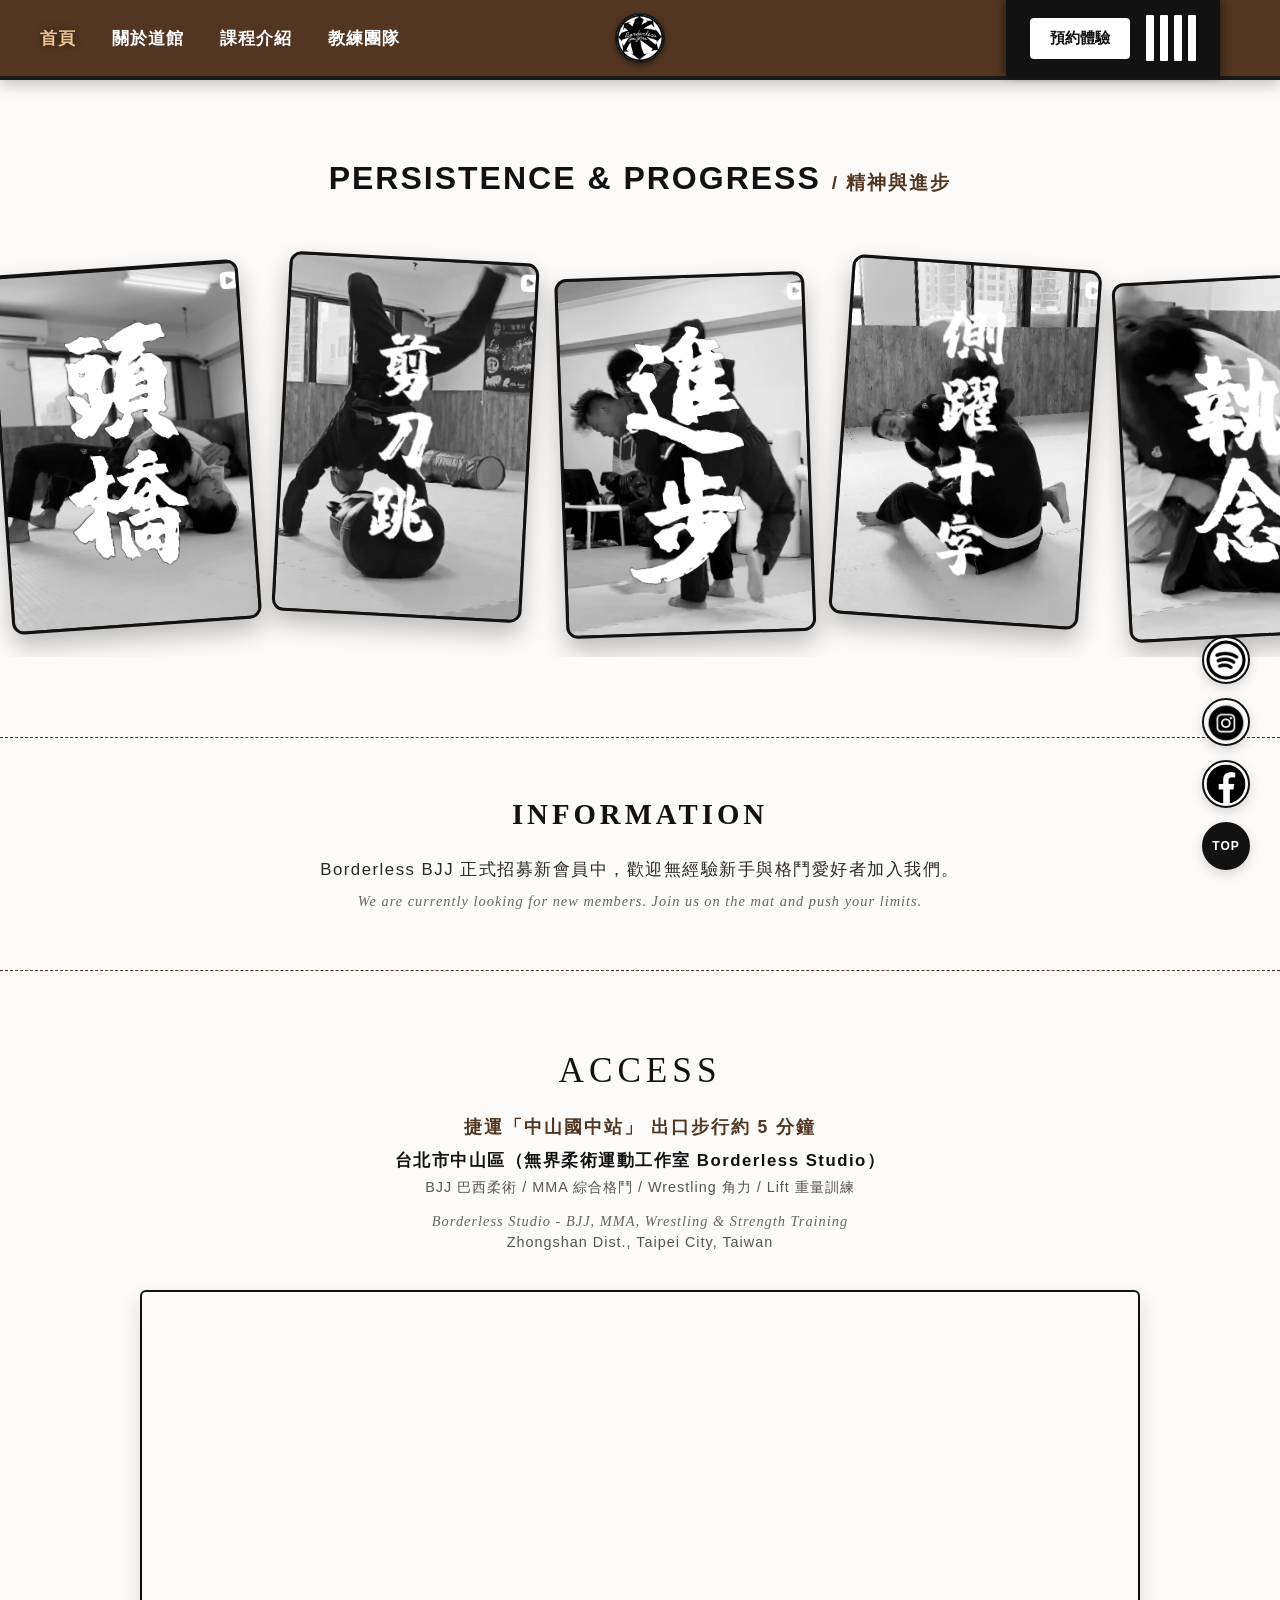
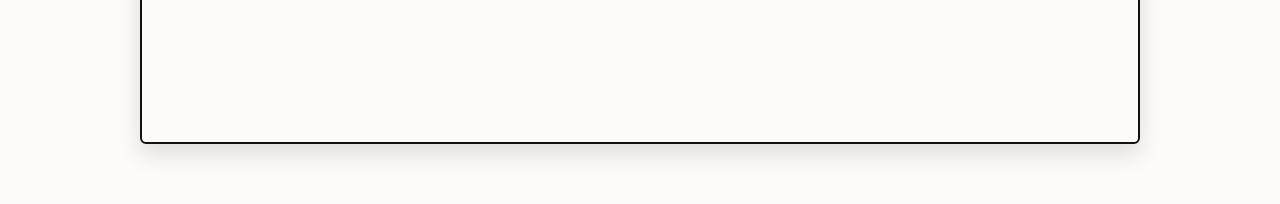
==== index.html @ 865c8589 "Deploy clean web files" ====
<!DOCTYPE html>
<html lang="zh-TW">
<head>
    <meta charset="UTF-8">
    <meta name="viewport" content="width=device-width, initial-scale=1.0">
    <title>Broadless BJJ</title>
    <link rel="stylesheet" href="css/index.css">
</head>
<body>

    <!-- 1. 柔術棕帶 Header -->
    <header class="navbar">
        <div class="nav-container">
            
            <nav class="nav-links">
                <a href="index.html" class="active">首頁</a>
                <a href="html/place.html">關於道館</a>
                <a href="html/class.html">課程介紹</a>
                <a href="html/team.html">教練團隊</a>
            </nav>

            <a href="index.html" class="nav-logo-center">
                <img src="image/logo1.png" alt="Broadless BJJ Logo" style="height: 50px; width: auto;">
            </a>

            <div class="belt-black-sleeve">
                <a href="html/contact.html" class="btn-reserve">預約體驗</a>
                <div class="stripe-container">
                    <div class="stripe"></div>
                    <div class="stripe"></div>
                    <div class="stripe"></div>
                    <div class="stripe"></div>
                </div>
            </div>

        </div>
    </header>

    <!-- 2. 方案 B：微傾斜迴轉橫向滾動區塊 -->
    <section class="tilting-marquee-section">
        <h2 class="section-title">PERSISTENCE & PROGRESS <span>/ 精神與進步</span></h2>
        
        <div class="tilting-marquee-wrapper">
            <div class="tilting-marquee-track">
                <!-- 第一組 6 張卡片 -->
                <div class="tilt-card card-1"><img src="image/slidewin/head.png" alt="Head"></div>
                <div class="tilt-card card-2"><img src="image/slidewin/jump.png" alt="Jump"></div>
                <div class="tilt-card card-3"><img src="image/slidewin/progress.png" alt="Progress"></div>
                <div class="tilt-card card-4"><img src="image/slidewin/side.png" alt="Side"></div>
                <div class="tilt-card card-5"><img src="image/slidewin/think.png" alt="Think"></div>
                <div class="tilt-card card-6"><img src="image/slidewin/walk.png" alt="Walk"></div>

                <!-- 第二組複製卡片（無縫接續循環） -->
                <div class="tilt-card card-1"><img src="image/slidewin/head.png" alt="Head"></div>
                <div class="tilt-card card-2"><img src="image/slidewin/jump.png" alt="Jump"></div>
                <div class="tilt-card card-3"><img src="image/slidewin/progress.png" alt="Progress"></div>
                <div class="tilt-card card-4"><img src="image/slidewin/side.png" alt="Side"></div>
                <div class="tilt-card card-5"><img src="image/slidewin/think.png" alt="Think"></div>
                <div class="tilt-card card-6"><img src="image/slidewin/walk.png" alt="Walk"></div>
            </div>
        </div>
    </section>

    <!-- 3. INFORMATION 會員募集區塊 -->
    <section class="info-section">
        <div class="info-container">
            <h2 class="info-title">INFORMATION</h2>
            <p class="info-text-zh">Borderless BJJ 正式招募新會員中，歡迎無經驗新手與格鬥愛好者加入我們。</p>
            <p class="info-text-en">We are currently looking for new members. Join us on the mat and push your limits.</p>
        </div>
    </section>

    <!-- 4. ACCESS 交通資訊區塊 -->
    <section class="access-section">
        <div class="access-container">
        
            <!-- 上方文字資訊 -->
            <h2 class="access-title">ACCESS</h2>
        
            <p class="access-sub">捷運「中山國中站」 出口步行約 5 分鐘</p>
            <p class="access-address-zh">台北市中山區（無界柔術運動工作室 Borderless Studio）</p>
            <p class="access-tel">BJJ 巴西柔術 / MMA 綜合格鬥 / Wrestling 角力 / Lift 重量訓練</p>
        
            <p class="access-address-en">Borderless Studio - BJJ, MMA, Wrestling & Strength Training</p>
            <p class="access-tel">Zhongshan Dist., Taipei City, Taiwan</p>

            <!-- 下方 Google 地圖 -->
            <div class="map-wrapper">
                <iframe 
                    src="https://www.google.com/maps/embed?pb=!1m18!1m12!1m3!1d3614.105971542422!2d121.54218547605136!3d25.064397137065512!2m3!1f0!2f0!3f0!3m2!1i1024!2i768!4f13.1!3m3!1m2!1s0x3442abc0a546afa7%3A0x8ec4316cdc5d2837!2z54Sh55WM5p-U6KGT6YGL5YuV5bel5L2c5a6kIEJvcmRlcmxlc3MgU3R1ZGlvIChCSkrlt7Topb_mn5TooZPjgIFNTUHntpzlkIjmrabooZPjgIFXcmVzdGxpbmfop5LlipvjgIFMaWZ06YeN6YeP6KiT57e0KQ!5e0!3m2!1szh-TW!2stw!4v1785494399375!5m2!1szh-TW!2stw" 
                    width="100%" 
                    height="450" 
                    style="border:0;" 
                    allowfullscreen="" 
                    loading="lazy" 
                    referrerpolicy="strict-origin-when-cross-origin">
                </iframe>
            </div>

        </div>
    </section>

    <!-- 5. 右下角浮動社群 & TOP 快捷按鈕區塊 -->
    <div class="fab-container">
        <!-- Spotify Podcast -->
        <a href="https://open.spotify.com/show/1P2QQVMFtGvqf528ZZ8m6Z" target="_blank" class="fab-btn" title="Spotify Podcast">
            <img src="image/mediaicon/spotify.png" alt="Spotify">
        </a>

        <!-- Instagram -->
        <a href="https://www.instagram.com/borderlessjiujitsu/" target="_blank" class="fab-btn" title="Instagram">
            <img src="image/mediaicon/IG.png" alt="Instagram">
        </a>

        <!-- Facebook -->
        <a href="https://www.facebook.com/borderlessjiujitsu/?locale=zh_TW" target="_blank" class="fab-btn" title="Facebook">
            <img src="image/mediaicon/FB.png" alt="Facebook">
        </a>

        <!-- 回到頂部按鈕 -->
        <button id="backToTopBtn" class="fab-btn fab-top" title="回到頂部">
            <span>TOP</span>
        </button>
    </div>

    <!-- 6. 引入回到頂部 JS (首頁路徑不用 ../) -->
    <script src="javascript/rolltop.js"></script>

</body>
</html>
---- css/index.css ----
/* ==========================================
   1. 全局重置 (Reset)
   ========================================== */
* {
    box-sizing: border-box;
    margin: 0;
    padding: 0;
}

body {
    background-color: #fcfbf9; /* 高級米白底色 */
    color: #1a1a1a;
    font-family: -apple-system, BlinkMacSystemFont, "Segoe UI", Roboto, sans-serif;
    padding-top: 80px; /* 留給 fixed 橫欄的空間 */
}

/* ==========================================
   2. 柔術棕帶 Navbar (整條 Header 就是道帶)
   ========================================== */
.navbar {
    position: fixed;
    top: 0;
    left: 0;
    width: 100%;
    height: 80px;
    background-color: #523621; /* BJJ 棕帶經典色 */
    border-bottom: 4px solid #1a1a1a; /* 道帶重質感底邊 */
    box-shadow: 0 4px 15px rgba(0, 0, 0, 0.25);
    z-index: 1000;
    display: flex;
    align-items: center;
}

/* 內層容器 */
.nav-container {
    width: 100%;
    height: 100%;
    display: flex;
    justify-content: space-between;
    align-items: center;
    padding-left: 40px; /* 左邊留 40px 給選單 */
    padding-right: 0;   /* 右邊靠黑區塊的 margin 控制 */
}

/* 左側選單連結 */
.nav-links {
    display: flex;
    align-items: center;
    gap: 36px;
}

.nav-links a {
    color: #ffffff;
    text-decoration: none;
    font-size: 1.05rem;
    font-weight: 700;
    letter-spacing: 1px;
    transition: all 0.3s ease;
}

.nav-links a:hover,
.nav-links a.active {
    color: #f0c396; /* 懸停金棕色 */
    text-shadow: 0 0 8px rgba(0, 0, 0, 0.5);
}

/* ==========================================
   3. 右側「黑色 Rank Sleeve 區塊」 (核心修正)
   ========================================== */
.belt-black-sleeve {
    position: relative;
    background-color: #121212; /* 純黑布塊 */
    height: 100%;             /* 關鍵：100% 上下貫穿，不留空隙！ */
    padding: 0 24px;
    margin-right: 60px;       /* 關鍵：右邊硬推開 60px，露出棕色道帶尾巴！ */
    display: flex;
    align-items: center;
    gap: 16px;
    /* 左右兩側做垂直陰影，營造黑布縫上去的縫線立體感 */
    box-shadow: -4px 0 8px rgba(0, 0, 0, 0.3), 4px 0 8px rgba(0, 0, 0, 0.3);
}

/* 預約體驗按鈕 (白底黑字) */
.btn-reserve {
    background-color: #ffffff;
    color: #121212;
    padding: 10px 20px;
    border-radius: 4px;
    font-weight: 800;
    text-decoration: none;
    font-size: 0.95rem;
    white-space: nowrap;
    transition: all 0.3s ease;
}

.btn-reserve:hover {
    background-color: #e6e6e6;
    transform: translateY(-2px);
}

/* 4 條白色段位線 (Rank Stripes) */
.stripe-container {
    display: flex;
    gap: 6px;
    height: 60%; /* 白色膠條高度佔 60% */
    align-items: center;
}

.stripe {
    width: 8px;
    height: 100%;
    background-color: #ffffff;
    border-radius: 1px;
    box-shadow: 0 0 2px rgba(0, 0, 0, 0.5);
}

/* 中間嵌入的 Logo 樣式 */
.nav-logo-center {
    position: absolute;
    left: 50%;
    transform: translateX(-50%); /* 絕對定位：永遠精準鎖在畫面正中間 */
    display: flex;
    align-items: center;
    justify-content: center;
}

.nav-logo-center img {
    height: 60px;              /* 控制 Logo 大小 */
    width: 60px;               /* ⚠️ 寬高設一樣大，才能切出正圓形 */
    object-fit: cover;         /* 確保圖片填滿不變形 */
    border-radius: 50%;        /* 核心：直接把外面的白色方框切成正圓！ */
    border: 2px solid #1a1a1a;  /* 外圍加一層薄薄的黑邊，像實體布章 */
    box-shadow: 0 2px 6px rgba(0, 0, 0, 0.4);
    transition: transform 0.3s ease;
}

.nav-logo-center img:hover {
    transform: scale(1.08);
}

/* ==========================================
   5. 方案 B：微傾斜迴轉橫向滾動 (Tilting Marquee)
   ========================================== */
.tilting-marquee-section {
    padding: 80px 0;
    background-color: #fcfbf9;
    text-align: center;
    overflow: hidden;
}

.section-title {
    font-size: 2rem;
    font-weight: 900;
    color: #121212;
    margin-bottom: 40px;
    letter-spacing: 2px;
}

.section-title span {
    color: #523621;
    font-size: 1.2rem;
}

/* 滾動軌道容器 */
.tilting-marquee-wrapper {
    width: 100%;
    overflow: hidden;
    padding: 30px 0;
}

.tilting-marquee-track {
    display: flex;
    align-items: center;
    gap: 30px;
    width: max-content;
    /* 18 秒平滑橫向滾動 */
    animation: tiltScroll 18s linear infinite;
}

/* 滑鼠移上去暫停滾動 */
.tilting-marquee-wrapper:hover .tilting-marquee-track {
    animation-play-state: paused;
}

/* 直向卡片基礎樣式 */
.tilt-card {
    width: 250px;
    height: 360px;
    border-radius: 12px;
    overflow: hidden;
    background-color: #121212;
    border: 3px solid #121212;
    box-shadow: 0 12px 25px rgba(0, 0, 0, 0.25);
    transition: transform 0.4s ease, box-shadow 0.4s ease;
    flex-shrink: 0;
}

.tilt-card img {
    width: 100%;
    height: 100%;
    object-fit: cover;
    display: block;
}

/* 核心細節：給每張卡片交錯的傾斜角度，創造獨特的波浪迴轉質感 */
.card-1 { transform: rotate(-4deg) translateY(0px); }
.card-2 { transform: rotate(3deg) translateY(-10px); }
.card-3 { transform: rotate(-2deg) translateY(8px); }
.card-4 { transform: rotate(4deg) translateY(-5px); }
.card-5 { transform: rotate(-3deg) translateY(10px); }
.card-6 { transform: rotate(2deg) translateY(-8px); }

/* 滑鼠懸停卡片時的立體扶正放大效果 */
.tilt-card:hover {
    transform: rotate(0deg) scale(1.08) translateY(-12px) !important;
    box-shadow: 0 20px 35px rgba(82, 54, 33, 0.35);
    z-index: 10;
}

/* 無縫動畫關鍵幀 */
@keyframes tiltScroll {
    0% {
        transform: translateX(0);
    }
    100% {
        transform: translateX(-50%); /* 精準滑動一半長度實現無縫銜接 */
    }
}

/* ==========================================
   6. INFORMATION 會員募集區塊 (日系極簡風)
   ========================================== */
.info-section {
    padding: 60px 20px;
    background-color: #fcfbf9; /* 米白底色 */
    /* 上下加上像截圖一樣精細的灰色虛線 */
    border-top: 1px dashed #523621;
    border-bottom: 1px dashed #523621;
    text-align: center;
}

.info-container {
    max-width: 900px;
    margin: 0 auto;
}

/* 居中大標題 */
.info-title {
    font-size: 1.8rem;
    font-weight: 800;
    letter-spacing: 4px;
    color: #121212;
    margin-bottom: 24px;
    font-family: Georgia, serif; /* 帶有一點古典尊榮感的襯線體 */
}

/* 中中文案 */
.info-text-zh {
    font-size: 1.05rem;
    color: #2a2a2a;
    letter-spacing: 1.5px;
    line-height: 1.8;
    margin-bottom: 8px;
    font-weight: 500;
}

/* 英文文案 */
.info-text-en {
    font-size: 0.9rem;
    color: #666666;
    letter-spacing: 1px;
    font-style: italic;
    font-family: Georgia, serif;
}

/* ==========================================
   7. ACCESS 交通資訊區塊 (無界柔術專屬)
   ========================================== */
.access-section {
    padding: 80px 20px 60px;
    background-color: #fcfbf9;
    text-align: center;
}

.access-container {
    max-width: 1000px;
    margin: 0 auto;
}

/* ACCESS 主標題 */
.access-title {
    font-size: 2.2rem;
    font-weight: 500;
    letter-spacing: 5px;
    color: #121212;
    margin-bottom: 24px;
    font-family: Georgia, serif;
}

/* 捷運交通指引 */
.access-sub {
    font-size: 1.1rem;
    color: #523621; /* 棕帶亮點色 */
    letter-spacing: 2px;
    margin-bottom: 10px;
    font-weight: 700;
}

/* 中文地址 */
.access-address-zh {
    font-size: 1.05rem;
    color: #121212;
    letter-spacing: 1.5px;
    margin-bottom: 6px;
    font-weight: 600;
}

/* 英文介紹 */
.access-address-en {
    font-size: 0.9rem;
    color: #666666;
    letter-spacing: 1px;
    font-style: italic;
    font-family: Georgia, serif;
    margin-bottom: 4px;
    margin-top: 16px;
}

.access-tel {
    font-size: 0.9rem;
    color: #555555;
    letter-spacing: 1px;
    margin-bottom: 12px;
}

/* 地圖容器 */
.map-wrapper {
    width: 100%;
    margin-top: 40px;
    border-radius: 6px;
    overflow: hidden;
    border: 2px solid #121212; /* 俐落黑邊框 */
    box-shadow: 0 10px 25px rgba(0, 0, 0, 0.12);
}

.map-wrapper iframe {
    display: block;
}

/* ==========================================
   8. 右下角浮動快捷選單 (圓形黑白極簡風)
   ========================================== */
.fab-container {
    position: fixed;
    bottom: 30px;
    right: 30px;
    z-index: 9999;
    display: flex;
    flex-direction: column;
    gap: 14px;
    align-items: center;
}

/* 圓圈按鈕外框樣式 */
.fab-btn {
    width: 48px;
    height: 48px;
    border-radius: 50%;
    background-color: #ffffff; /* 改成白底，襯托出黑色 Icon */
    border: 2px solid #121212; /* 俐落黑邊框 */
    display: flex;
    align-items: center;
    justify-content: center;
    box-shadow: 0 4px 12px rgba(0, 0, 0, 0.15);
    transition: all 0.3s cubic-bezier(0.175, 0.885, 0.32, 1.275);
    text-decoration: none;
    cursor: pointer;
    overflow: hidden;
    padding: 2px;
}

.fab-btn img {
    width: 100%;
    height: 100%;
    object-fit: contain;
    border-radius: 50%;
}

/* 滑鼠 Hover 懸停效果：微幅放大與棕帶色陰影 */
.fab-btn:hover {
    transform: scale(1.15) translateY(-3px);
    box-shadow: 0 8px 20px rgba(82, 54, 33, 0.35);
    border-color: #523621; /* 變成經典棕帶色 */
}

/* TOP 按鈕專屬樣式 (預設先隱藏，滑動時顯現) */
.fab-top {
    background-color: #121212; /* 頂部按鈕用黑底白字 */
    color: #ffffff;
    border: 2px solid #121212;
    font-weight: 900;
    font-size: 0.75rem;
    letter-spacing: 1px;
    opacity: 0;
    visibility: hidden;
    transform: scale(0.8);
    transition: all 0.3s ease;
}

.fab-top.show {
    opacity: 1;
    visibility: visible;
    transform: scale(1);
}

.fab-top:hover {
    background-color: #523621; /* Hover 時亮起棕帶色 */
    border-color: #523621;
}
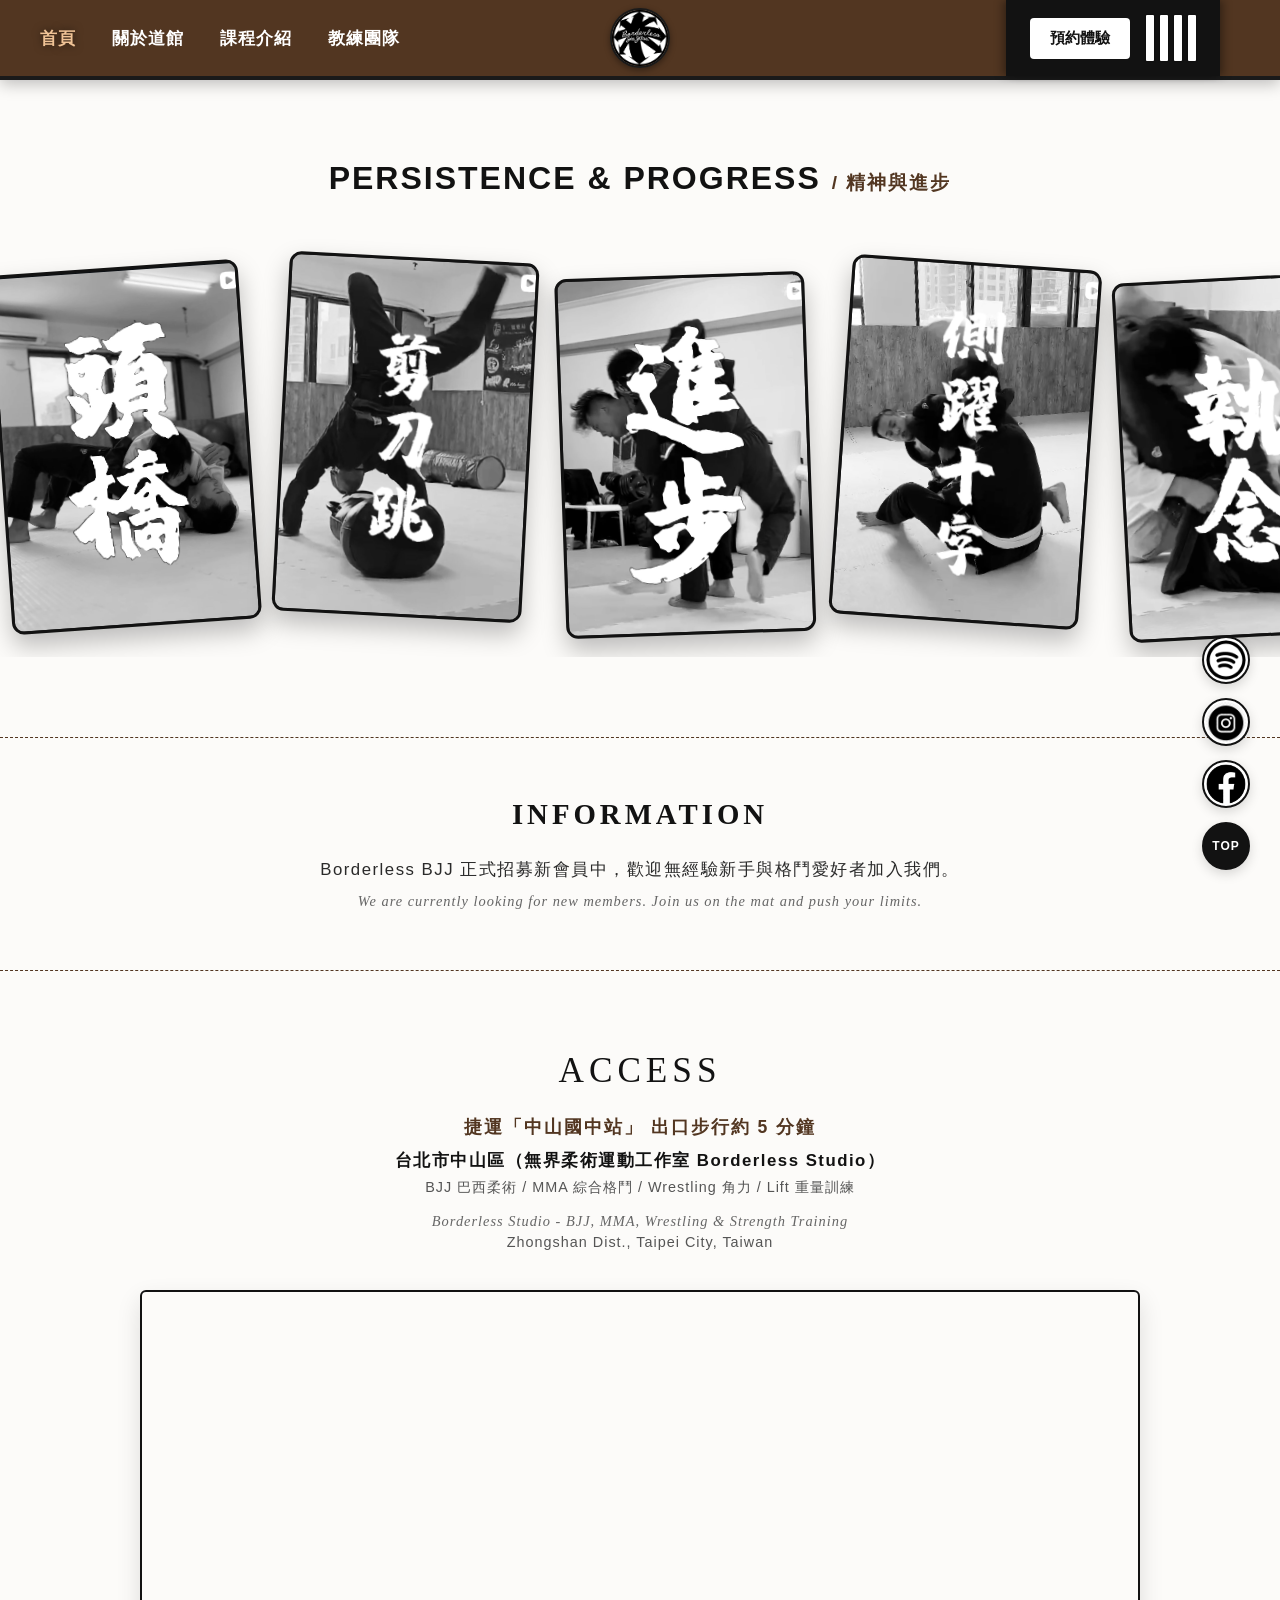
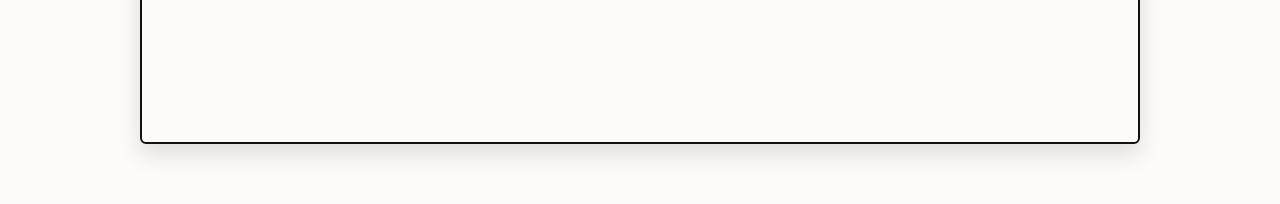
==== commit 56b37c05: "security reinforce" ====
--- a/index.html
+++ b/index.html
@@ -1,9 +1,14 @@
 <!DOCTYPE html>
 <html lang="zh-TW">
 <head>
+    <!-- 防 Clickjacking、防 XSS、強同源隔離 -->
+    <meta http-equiv="Content-Security-Policy" content="default-src 'self' https://www.google.com https://open.spotify.com https://www.instagram.com; script-src 'self' 'unsafe-inline'; style-src 'self' 'unsafe-inline'; frame-src https://www.google.com; img-src 'self' data: https:;">
+    <meta http-equiv="X-Content-Type-Options" content="nosniff">
+    <meta name="referrer" content="strict-origin-when-cross-origin">
+    
     <meta charset="UTF-8">
     <meta name="viewport" content="width=device-width, initial-scale=1.0">
-    <title>Broadless BJJ</title>
+    <title>Borderless BJJ</title>
     <link rel="stylesheet" href="css/index.css">
 </head>
 <body>
@@ -12,6 +17,14 @@
     <header class="navbar">
         <div class="nav-container">
             
+            <!-- 手機版漢堡按鈕 (寬度小於 1080px 時由 CSS 喚醒) -->
+            <button class="hamburger-btn" id="hamburgerBtn" aria-label="Toggle Menu">
+                <span></span>
+                <span></span>
+                <span></span>
+            </button>
+
+            <!-- 桌面版導覽列 -->
             <nav class="nav-links">
                 <a href="index.html" class="active">首頁</a>
                 <a href="html/place.html">關於道館</a>
@@ -19,10 +32,12 @@
                 <a href="html/team.html">教練團隊</a>
             </nav>
 
+            <!-- 中心圓形 Logo -->
             <a href="index.html" class="nav-logo-center">
-                <img src="image/logo1.png" alt="Broadless BJJ Logo" style="height: 50px; width: auto;">
+                <img src="image/logo1.png" alt="Borderless BJJ Logo">
             </a>
 
+            <!-- 右側黑色 Rank Sleeve -->
             <div class="belt-black-sleeve">
                 <a href="html/contact.html" class="btn-reserve">預約體驗</a>
                 <div class="stripe-container">
@@ -35,6 +50,17 @@
 
         </div>
     </header>
+
+    <!-- 1.1 手機版全螢幕抽屜選單 (緊接在 header 後方) -->
+    <div class="mobile-menu" id="mobileMenu">
+        <div class="mobile-menu-links">
+            <a href="index.html" class="mobile-link active">首頁</a>
+            <a href="html/place.html" class="mobile-link">關於道館</a>
+            <a href="html/class.html" class="mobile-link">課程介紹</a>
+            <a href="html/team.html" class="mobile-link">教練團隊</a>
+            <a href="html/contact.html" class="mobile-link">預約體驗</a>
+        </div>
+    </div>
 
     <!-- 2. 方案 B：微傾斜迴轉橫向滾動區塊 -->
     <section class="tilting-marquee-section">
@@ -84,16 +110,16 @@
             <p class="access-address-en">Borderless Studio - BJJ, MMA, Wrestling & Strength Training</p>
             <p class="access-tel">Zhongshan Dist., Taipei City, Taiwan</p>
 
-            <!-- 下方 Google 地圖 -->
             <div class="map-wrapper">
-                <iframe 
+                <iframe
                     src="https://www.google.com/maps/embed?pb=!1m18!1m12!1m3!1d3614.105971542422!2d121.54218547605136!3d25.064397137065512!2m3!1f0!2f0!3f0!3m2!1i1024!2i768!4f13.1!3m3!1m2!1s0x3442abc0a546afa7%3A0x8ec4316cdc5d2837!2z54Sh55WM5p-U6KGT6YGL5YuV5bel5L2c5a6kIEJvcmRlcmxlc3MgU3R1ZGlvIChCSkrlt7Topb_mn5TooZPjgIFNTUHntpzlkIjmrabooZPjgIFXcmVzdGxpbmfop5LlipvjgIFMaWZ06YeN6YeP6KiT57e0KQ!5e0!3m2!1szh-TW!2stw!4v1785494399375!5m2!1szh-TW!2stw" 
                     width="100%" 
                     height="450" 
                     style="border:0;" 
                     allowfullscreen="" 
                     loading="lazy" 
-                    referrerpolicy="strict-origin-when-cross-origin">
+                    referrerpolicy="strict-origin-when-cross-origin"
+                    sandbox="allow-scripts allow-same-origin allow-popups allow-popups-to-escape-sandbox">
                 </iframe>
             </div>
 
@@ -123,8 +149,9 @@
         </button>
     </div>
 
-    <!-- 6. 引入回到頂部 JS (首頁路徑不用 ../) -->
+    <!-- 6. 腳本區塊 -->
     <script src="javascript/rolltop.js"></script>
+    <script src="javascript/hamburger.js"></script>
 
 </body>
 </html>
--- a/css/index.css
+++ b/css/index.css
@@ -416,4 +416,199 @@
 .fab-top:hover {
     background-color: #523621; /* Hover 時亮起棕帶色 */
     border-color: #523621;
+}
+
+/* ==========================================
+   修正 1：防止導覽列文字被擠壓折行
+   ========================================== */
+.nav-links {
+    flex-shrink: 0; /* 防止連結容器被壓扁 */
+}
+
+.nav-links a {
+    white-space: nowrap; /* 核心：文字絕不垂直折行 */
+    flex-shrink: 0;
+}
+
+.belt-black-sleeve {
+    flex-shrink: 0; /* 確保黑色道帶階級區塊永遠不變形 */
+}
+
+/* ==========================================
+   修正 2：自適應收合模式 (當寬度小於 1080px)
+   ========================================== */
+@media (max-width: 1080px) {
+    /* 1. 隱藏桌面的橫向文字連結，避免撞到中間 Logo */
+    .nav-links {
+        display: none;
+    }
+
+    /* 2. 導覽列左右內距微調，適配平板與手機螢幕 */
+    .nav-container {
+        padding-left: 20px;
+    }
+
+    .belt-black-sleeve {
+        margin-right: 20px; /* 縮減右邊留白，防止手機端溢出 */
+        padding: 0 16px;
+        gap: 12px;
+    }
+
+    .btn-reserve {
+        padding: 8px 14px;
+        font-size: 0.85rem;
+    }
+
+    .stripe-container {
+        gap: 4px;
+    }
+
+    .stripe {
+        width: 6px;
+    }
+
+    /* 3. 中間 Logo 保持居中並適度微調大小 */
+    .nav-logo-center img {
+        height: 52px;
+        width: 52px;
+    }
+}
+
+/* ==========================================
+   修正 3：超窄手機螢幕優化 (小於 480px)
+   ========================================== */
+@media (max-width: 480px) {
+    .navbar {
+        height: 70px;
+    }
+
+    body {
+        padding-top: 70px;
+    }
+
+    .belt-black-sleeve {
+        margin-right: 12px;
+        padding: 0 10px;
+        gap: 8px;
+    }
+
+    .btn-reserve {
+        padding: 6px 10px;
+        font-size: 0.8rem;
+    }
+
+    .stripe {
+        width: 4px;
+    }
+
+    .nav-logo-center img {
+        height: 44px;
+        width: 44px;
+    }
+}
+
+/* ==========================================
+   漢堡按鈕本體 (3 條槓，點擊變叉叉 X)
+   ========================================== */
+.hamburger-btn {
+    display: none; /* 桌面預設隱藏 */
+    background: transparent;
+    border: none;
+    cursor: pointer;
+    flex-direction: column;
+    justify-content: space-around;
+    width: 28px;
+    height: 24px;
+    padding: 0;
+    z-index: 1100; /* 高於抽屜選單 */
+    flex-shrink: 0;
+}
+
+.hamburger-btn span {
+    width: 100%;
+    height: 3px;
+    background-color: #ffffff; /* 白線條 */
+    border-radius: 2px;
+    transition: all 0.3s cubic-bezier(0.4, 0, 0.2, 1);
+    transform-origin: left center;
+}
+
+/* 展開時的叉叉動畫 */
+.hamburger-btn.is-active span:nth-child(1) {
+    transform: rotate(45deg);
+    background-color: #ffffff;
+}
+
+.hamburger-btn.is-active span:nth-child(2) {
+    opacity: 0;
+}
+
+.hamburger-btn.is-active span:nth-child(3) {
+    transform: rotate(-45deg);
+    background-color: #ffffff;
+}
+
+/* ==========================================
+   手機版抽屜選單容器 (暗黑質感背景)
+   ========================================== */
+.mobile-menu {
+    position: fixed;
+    top: 80px; /* 從導覽列正下方滑出 */
+    left: 0;
+    width: 100%;
+    height: calc(100vh - 80px);
+    background-color: rgba(18, 18, 18, 0.98); /* 極簡深黑 */
+    backdrop-filter: blur(8px);
+    display: flex;
+    flex-direction: column;
+    justify-content: center;
+    align-items: center;
+    opacity: 0;
+    visibility: hidden;
+    transform: translateY(-10px);
+    transition: all 0.3s ease;
+    z-index: 999;
+}
+
+.mobile-menu.is-open {
+    opacity: 1;
+    visibility: visible;
+    transform: translateY(0);
+}
+
+.mobile-menu-links {
+    display: flex;
+    flex-direction: column;
+    gap: 28px;
+    text-align: center;
+}
+
+.mobile-menu-links a {
+    color: #ffffff;
+    font-size: 1.4rem;
+    font-weight: 800;
+    letter-spacing: 2px;
+    text-decoration: none;
+    transition: color 0.2s ease;
+}
+
+.mobile-menu-links a:hover,
+.mobile-menu-links a:active {
+    color: #f0c396; /* 懸停棕金色 */
+}
+
+/* ==========================================
+   寬度小於 1080px 時啟用漢堡按鈕
+   ========================================== */
+@media (max-width: 1080px) {
+    .hamburger-btn {
+        display: flex; /* 窄螢幕時顯示漢堡 */
+    }
+}
+
+@media (max-width: 480px) {
+    .mobile-menu {
+        top: 70px;
+        height: calc(100vh - 70px);
+    }
 }
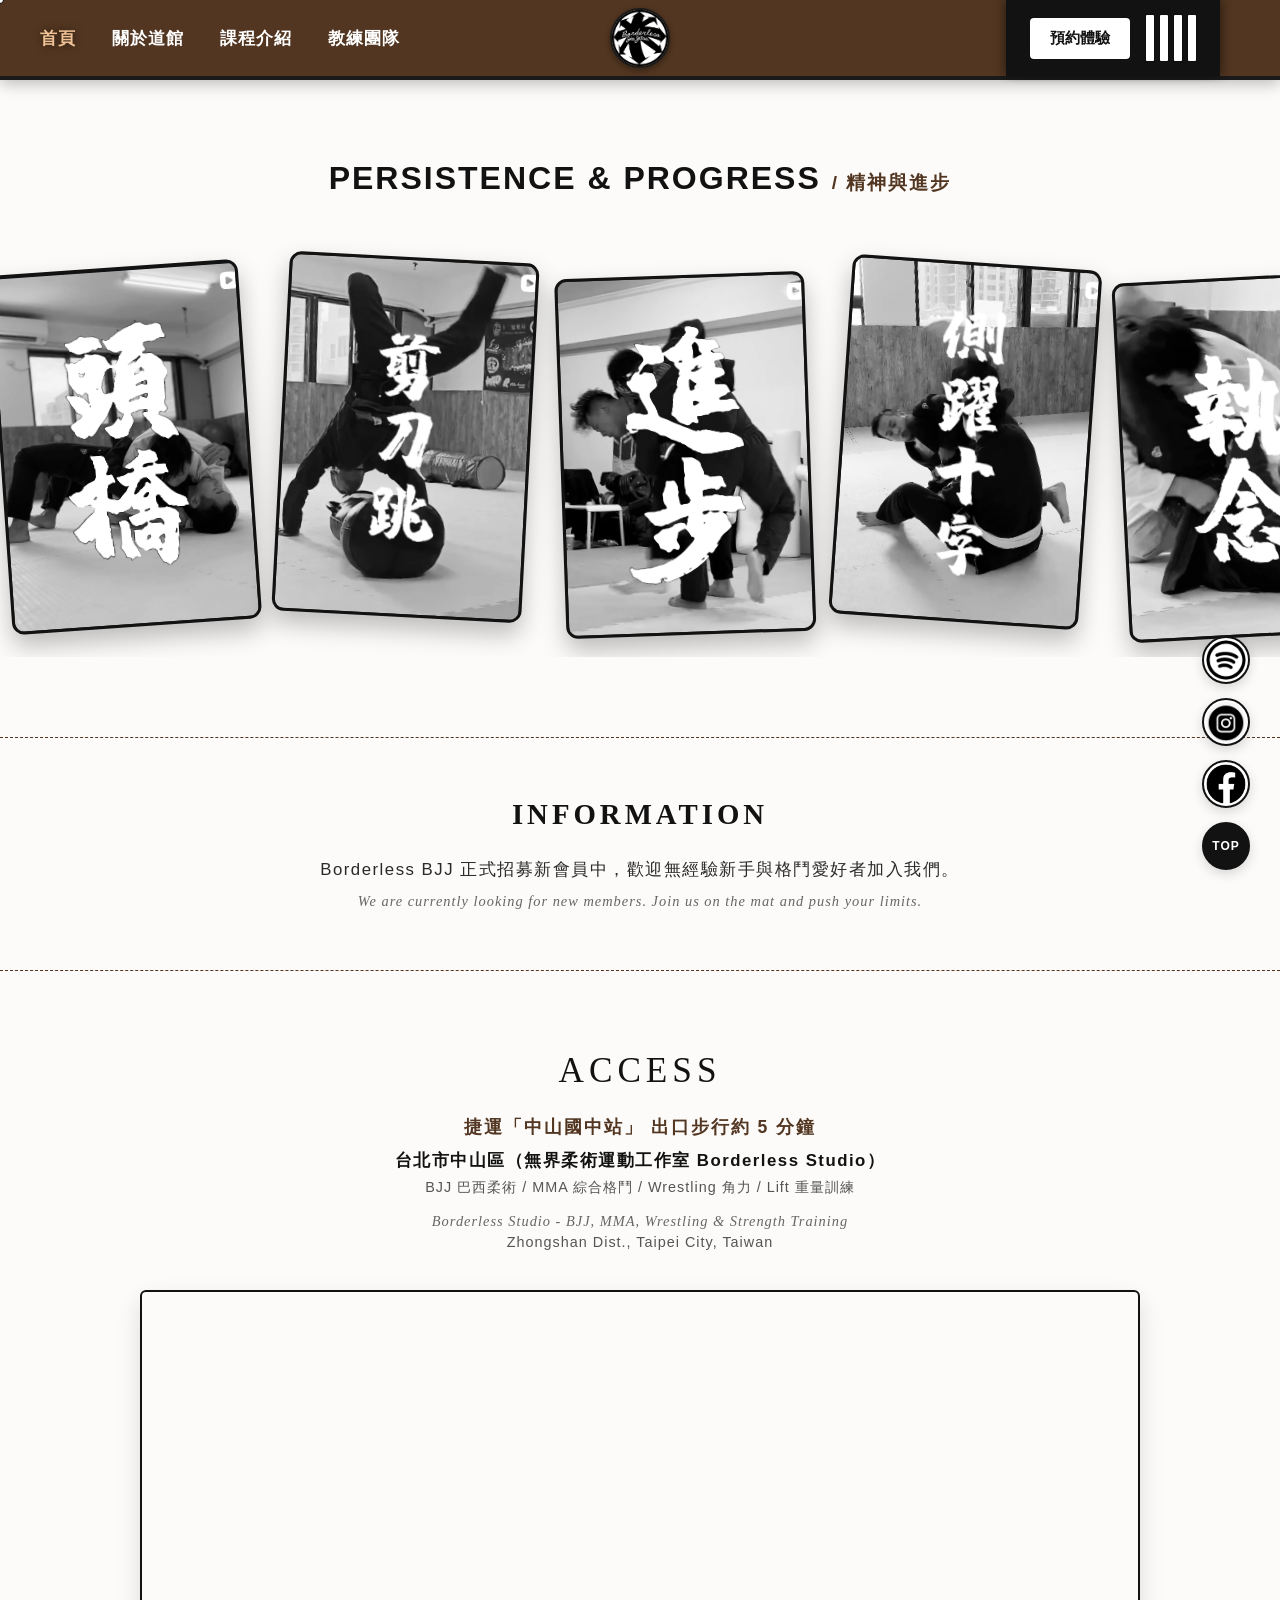
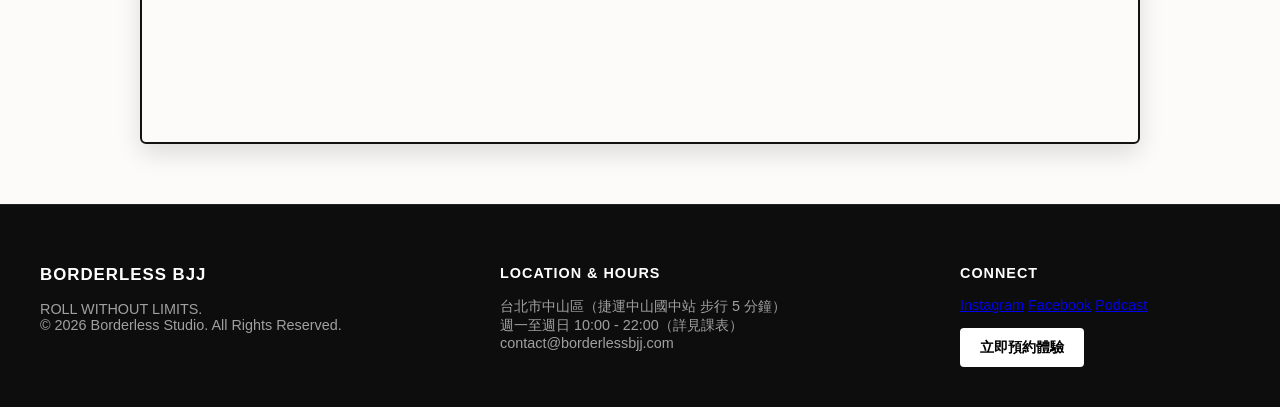
==== commit 3edf4570: "feat: implement custom cursor and site footer across all pages" ====
--- a/index.html
+++ b/index.html
@@ -8,10 +8,22 @@
     
     <meta charset="UTF-8">
     <meta name="viewport" content="width=device-width, initial-scale=1.0">
-    <title>Borderless BJJ</title>
+    <title>Borderless BJJ | 無界柔術運動工作室</title>
+
+    <!-- 基礎 SEO & 社群分享卡片 (LINE / IG 預覽) -->
+    <meta name="description" content="Borderless BJJ 無界柔術運動工作室，鄰近捷運中山國中站。提供巴西柔術 (BJJ)、綜合格鬥 (MMA)、角力與重量訓練，歡迎新手預約體驗。">
+    <meta property="og:title" content="Borderless BJJ | 無界柔術運動工作室">
+    <meta property="og:description" content="台北市中山區格鬥訓練首選，提供巴西柔術、綜合格鬥與體能訓練。">
+    <meta property="og:image" content="image/logo1.png">
+    <meta property="og:type" content="website">
+
     <link rel="stylesheet" href="css/index.css">
 </head>
 <body>
+
+    <!-- 0. 自訂鼠標元素 (必須存在於 body 內) -->
+    <div class="cursor-dot" id="cursorDot"></div>
+    <div class="cursor-ring" id="cursorRing"></div>
 
     <!-- 1. 柔術棕帶 Header -->
     <header class="navbar">
@@ -149,9 +161,43 @@
         </button>
     </div>
 
+    <!-- 頁面底部黑條 -->
+    <footer class="site-footer">
+        <div class="footer-container">
+        
+            <!-- 左：品牌與精神 -->
+            <div class="footer-col footer-brand">
+                <h3 class="footer-logo">BORDERLESS BJJ</h3>
+                <p class="footer-slogan">ROLL WITHOUT LIMITS.</p>
+                <p class="copyright">&copy; 2026 Borderless Studio. All Rights Reserved.</p>
+            </div>
+
+            <!-- 中：營運與地點核心資訊 -->
+            <div class="footer-col footer-info">
+                <h4>LOCATION & HOURS</h4>
+                <p><i class="icon-loc"></i> 台北市中山區（捷運中山國中站 步行 5 分鐘）</p>
+                <p><i class="icon-time"></i> 週一至週日 10:00 - 22:00（詳見課表）</p>
+                <p><i class="icon-mail"></i> contact@borderlessbjj.com</p>
+            </div>
+
+            <!-- 右：社群與行動 CTA -->
+            <div class="footer-col footer-actions">
+                <h4>CONNECT</h4>
+                <div class="footer-socials">
+                    <a href="https://www.instagram.com/borderlessjiujitsu/" target="_blank" rel="noopener noreferrer" aria-label="Instagram">Instagram</a>
+                    <a href="https://www.facebook.com/borderlessjiujitsu/" target="_blank" rel="noopener noreferrer" aria-label="Facebook">Facebook</a>
+                    <a href="https://open.spotify.com/show/1P2QQVMFtGvqf528ZZ8m6Z" target="_blank" rel="noopener noreferrer" aria-label="Spotify">Podcast</a>
+                </div>
+                <a href="html/contact.html" class="footer-reserve-btn">立即預約體驗</a>
+            </div>
+
+        </div>
+    </footer>
+
     <!-- 6. 腳本區塊 -->
     <script src="javascript/rolltop.js"></script>
     <script src="javascript/hamburger.js"></script>
+    <script src="javascript/cursor.js"></script>
 
 </body>
 </html>
--- a/css/index.css
+++ b/css/index.css
@@ -611,4 +611,108 @@
         top: 70px;
         height: calc(100vh - 70px);
     }
+}
+
+.site-footer {
+    background-color: #0d0d0d;
+    color: #a0a0a0;
+    padding: 60px 20px 40px;
+    border-top: 1px solid #222;
+    font-size: 0.9rem;
+}
+
+.footer-container {
+    max-width: 1200px;
+    margin: 0 auto;
+    display: grid;
+    grid-template-columns: 1.5fr 1.5fr 1fr;
+    gap: 40px;
+}
+
+/* 標題與重點白字醒目 */
+.footer-col h4, .footer-logo {
+    color: #fff;
+    margin-bottom: 16px;
+    letter-spacing: 1px;
+}
+
+/* 預約體驗按鈕 */
+.footer-reserve-btn {
+    display: inline-block;
+    margin-top: 15px;
+    padding: 10px 20px;
+    background: #fff;
+    color: #000;
+    font-weight: bold;
+    text-decoration: none;
+    border-radius: 4px;
+    transition: background 0.2s ease;
+}
+
+.footer-reserve-btn:hover {
+    background: #d4d4d4;
+}
+
+/* 手機版自適應 */
+@media (max-width: 768px) {
+    .footer-container {
+        grid-template-columns: 1fr;
+        gap: 30px;
+        text-align: center;
+    }
+}
+
+
+/* 桌機環境隱藏原生游標 */
+@media (hover: hover) and (pointer: fine) {
+    body, a, button, .tilt-card, .fab-btn {
+        cursor: none !important;
+    }
+}
+
+/* 核心小圓點：內白外黑、零延遲 */
+.cursor-dot {
+    position: fixed;
+    top: 0;
+    left: 0;
+    width: 6px;
+    height: 6px;
+    background-color: #ffffff;               /* 內部純白 */
+    border: 1.5px solid #000000;             /* 外部黑圈邊框 */
+    box-sizing: content-box;                 /* 避免邊框壓縮內部白色半徑 */
+    border-radius: 50%;
+    pointer-events: none;
+    z-index: 99999;
+    transform: translate(-50%, -50%);
+    transition: opacity 0.2s ease;
+}
+
+/* 外層緩衝跟隨圈（已修復無效語法） */
+.cursor-ring {
+    position: fixed;
+    top: 0;
+    left: 0;
+    width: 32px;
+    height: 32px;
+    border: 1px solid rgba(0, 0, 0, 0.45);   /* 改為俐落的低飽和黑圈 */
+    border-radius: 50%;
+    pointer-events: none;
+    z-index: 99998;
+    transform: translate(-50%, -50%);
+    transition: width 0.25s ease, height 0.25s ease, border-color 0.25s ease, background-color 0.25s ease, opacity 0.2s ease;
+}
+
+/* 懸停放大效果 */
+.cursor-ring.is-hover {
+    width: 56px;
+    height: 56px;
+    background-color: rgba(0, 0, 0, 0.08);   /* 微弱深色遮罩 */
+    border-color: rgba(0, 0, 0, 0.85);
+}
+
+/* 手機與觸控螢幕停用自訂鼠標 */
+@media (pointer: coarse) {
+    .cursor-dot, .cursor-ring {
+        display: none !important;
+    }
 }
